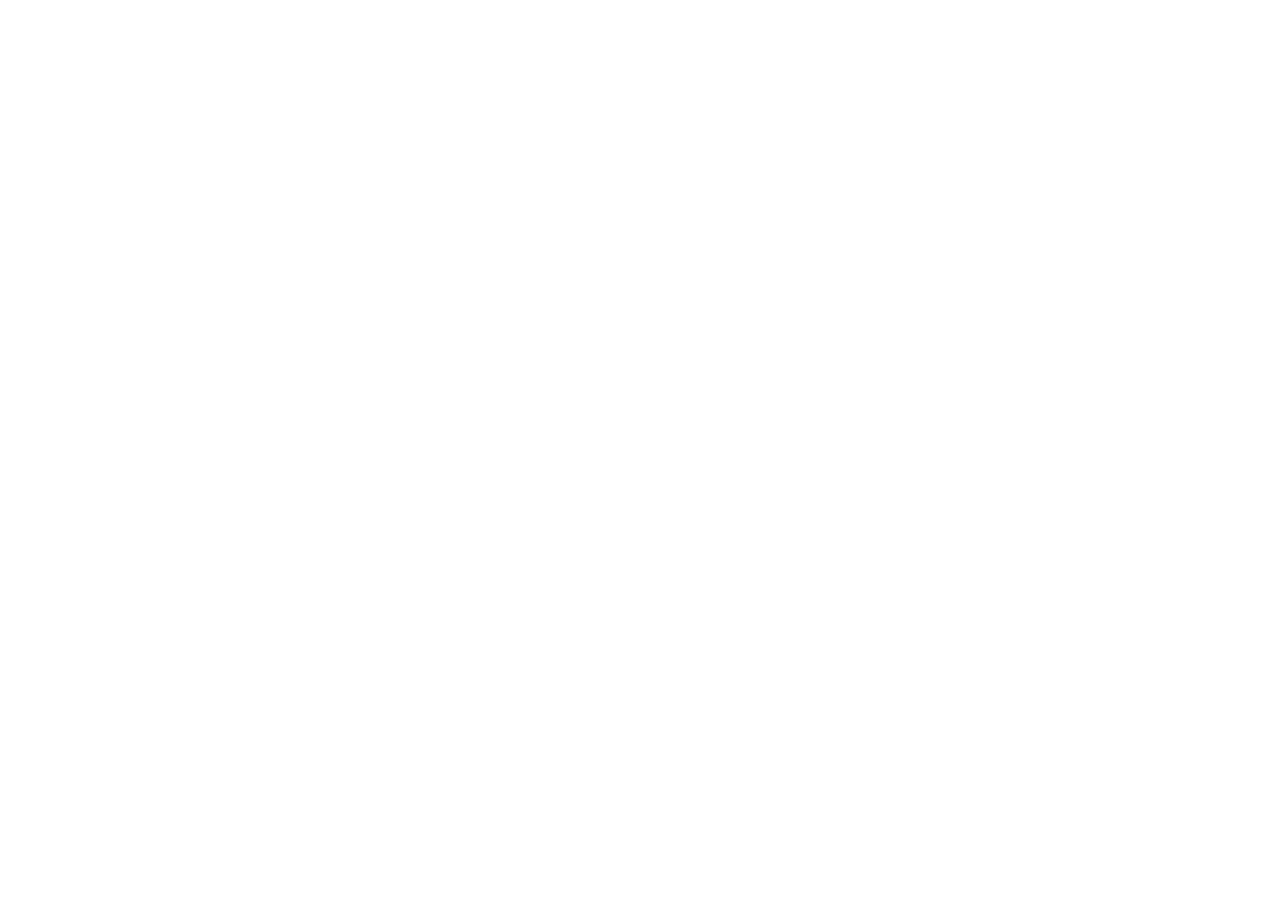
==== index.html @ 24b764a3 "criei pasta" ====
<!DOCTYPE html>
<html lang="pt-br">
<head>
    <meta charset="UTF-8">
    <meta name="viewport" content="width=device-width, initial-scale=1.0">
    <title>Projeto redes sociais</title>
    <link rel="stylesheet" href="style.css">
</head>
<body>
    
</body>
</html>
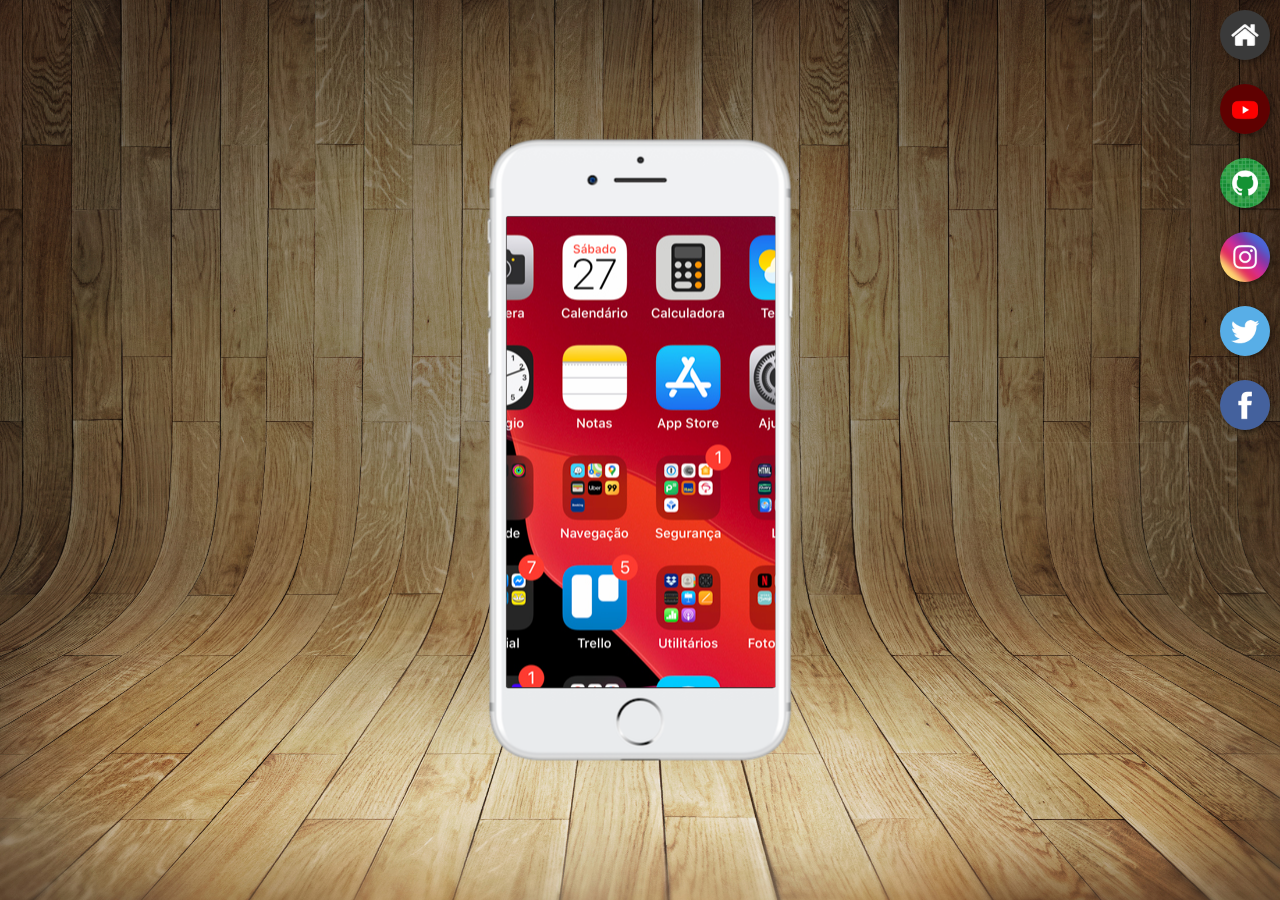
==== commit b7bb7b61: "atualiz" ====
--- a/index.html
+++ b/index.html
@@ -4,9 +4,21 @@
     <meta charset="UTF-8">
     <meta name="viewport" content="width=device-width, initial-scale=1.0">
     <title>Projeto redes sociais</title>
-    <link rel="stylesheet" href="style.css">
+    <link rel="shortcut icon" href="favicon.ico" type="image/x-icon">
+    <link rel="stylesheet" href="estilos/style.css">
 </head>
 <body>
-    
-</body>
-</html>+    <main>
+        <section id="telefone">
+            <iframe src="home.html" name="tela" id="tela" frameborder="0"></iframe>
+        </section>
+        <section id="redes-sociais">
+            <a href="./imagens/tela-home.jpg" target="tela"><img src="./imagens/logo-home.jpg" alt=""></a> <br>
+            <a href="youtube.html" target="tela"><img src="./imagens/logo-youtube.jpg" alt=""></a> <br>
+            <a href="github.html" target="tela"><img src="./imagens/logo-github.jpg" alt=""></a> <br>
+            <a href="" target="tela"><img src="./imagens/logo-instagram.jpg" alt=""></a> <br>
+            <a href=""target="home"><img src="./imagens/logo-twitter.jpg" alt=""></a> <br>
+            <a href=""target="home"><img src="./imagens/logo-facebook.jpg" alt=""></a>
+            </section>
+    </main>
+</body>--- a/estilos/style.css
+++ b/estilos/style.css
@@ -0,0 +1,61 @@
+@charset "UTF-8";
+
+* {
+    margin: 0px;
+    padding: 0px;
+    font-family: Arial, Helvetica, sans-serif;
+}
+html, body{
+    height: 100vh;
+    width: 100vw;
+}
+
+body{
+    background: url(../imagens/fundo-madeira.jpg)
+    no-repeat top center;
+    background-size: cover;
+    background-attachment: fixed;
+    background-size: cover;
+}
+
+main{
+    height: 100vh;
+    position: relative;   
+}
+
+section#telefone{
+    position: absolute;
+    top: 50%;
+    left: 50%;
+    transform: translate(-50%, -50%);
+    height: 627px;
+    width: 311px;
+    background:url(../imagens/frame-iphone.png) no-repeat;
+
+}
+
+iframe#tela{
+    position: relative;
+    top: 80px;
+    left: 22px;
+    width: 269px;
+    height: 471px;
+}
+
+section#redes-sociais{
+    text-align: right;
+}
+
+section#redes-sociais img{
+    width: 50px;
+margin: 10px;
+border-radius: 50%;    
+box-shadow: 2px 2px 5px rgba(0, 0, 0, 0.39);
+}
+
+section#redes-sociais img:hover {
+     border: 2px solid rgba(255, 255, 255, 0.603);
+     transform: translate(-3px -3px );
+     box-shadow: 5px 5px 10px rgba(0, 0, 0, 0.603);
+     transition: transform .5s border 1s;
+}